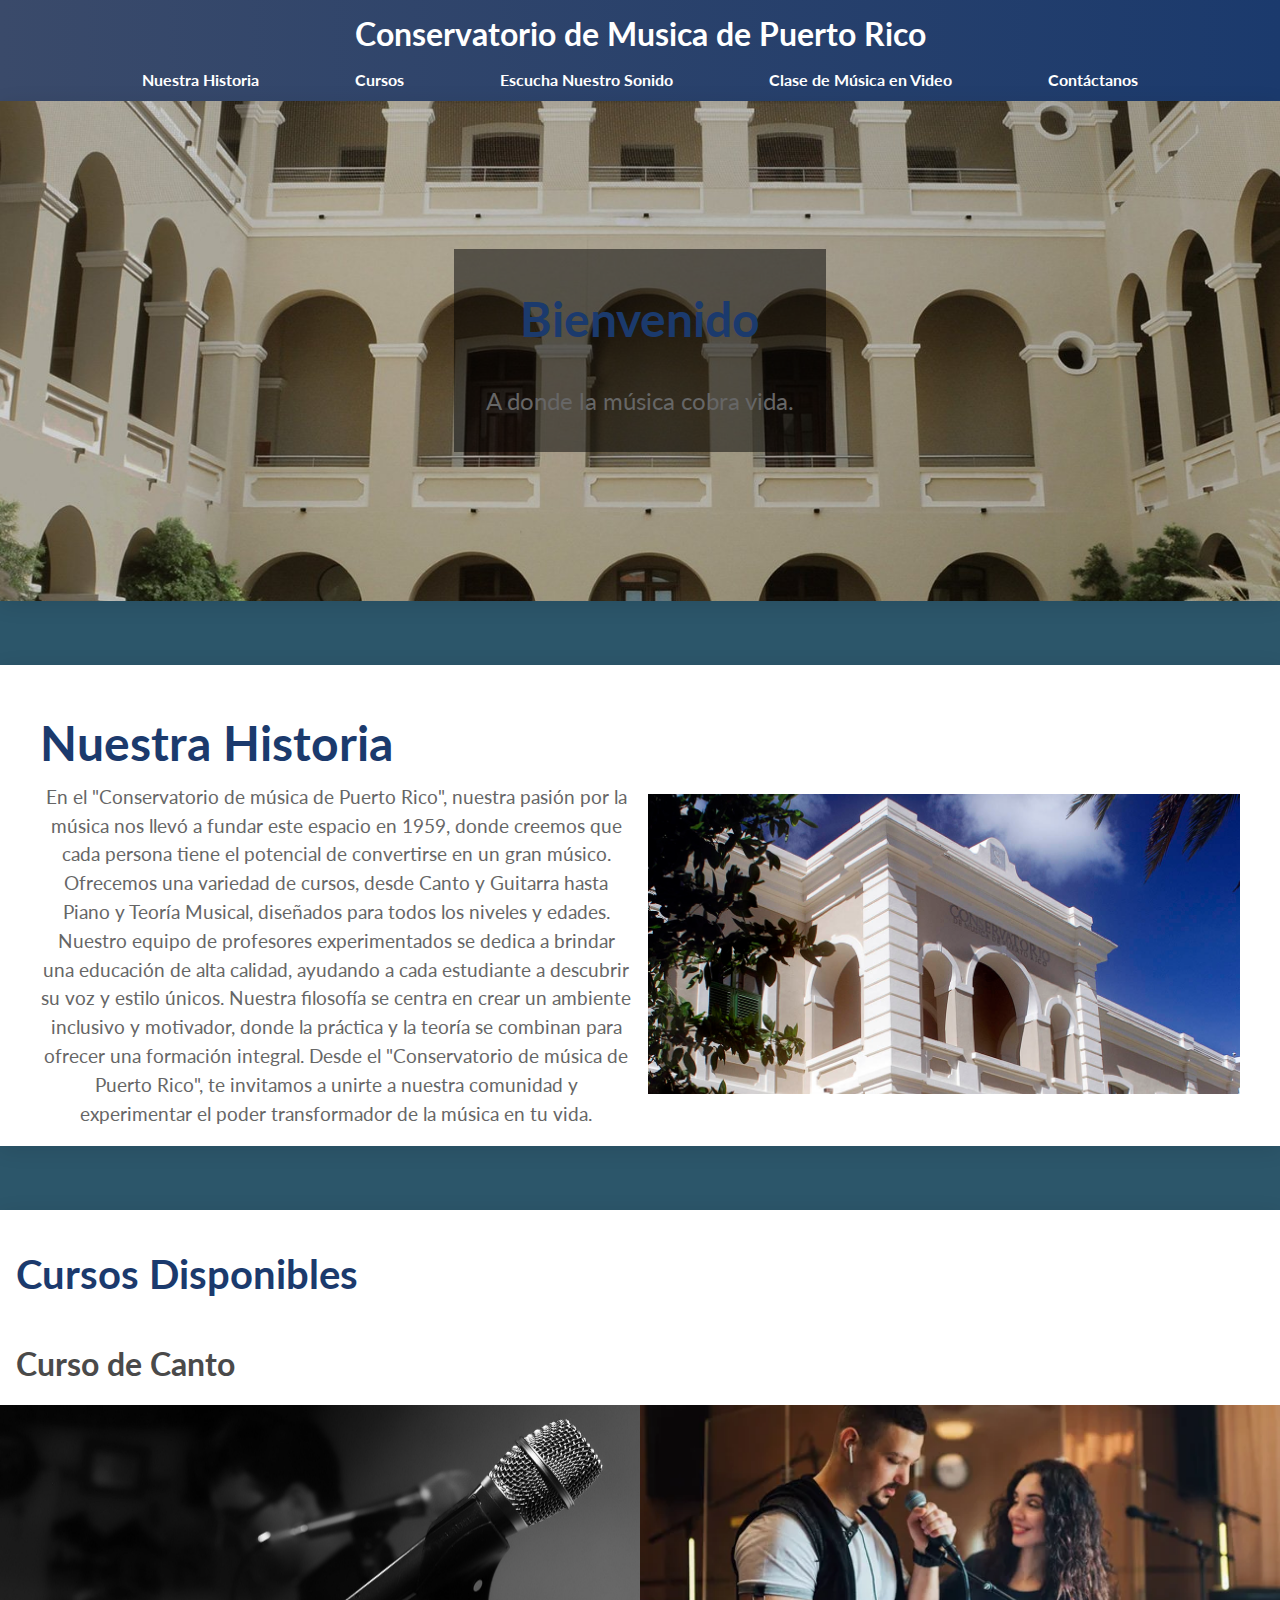
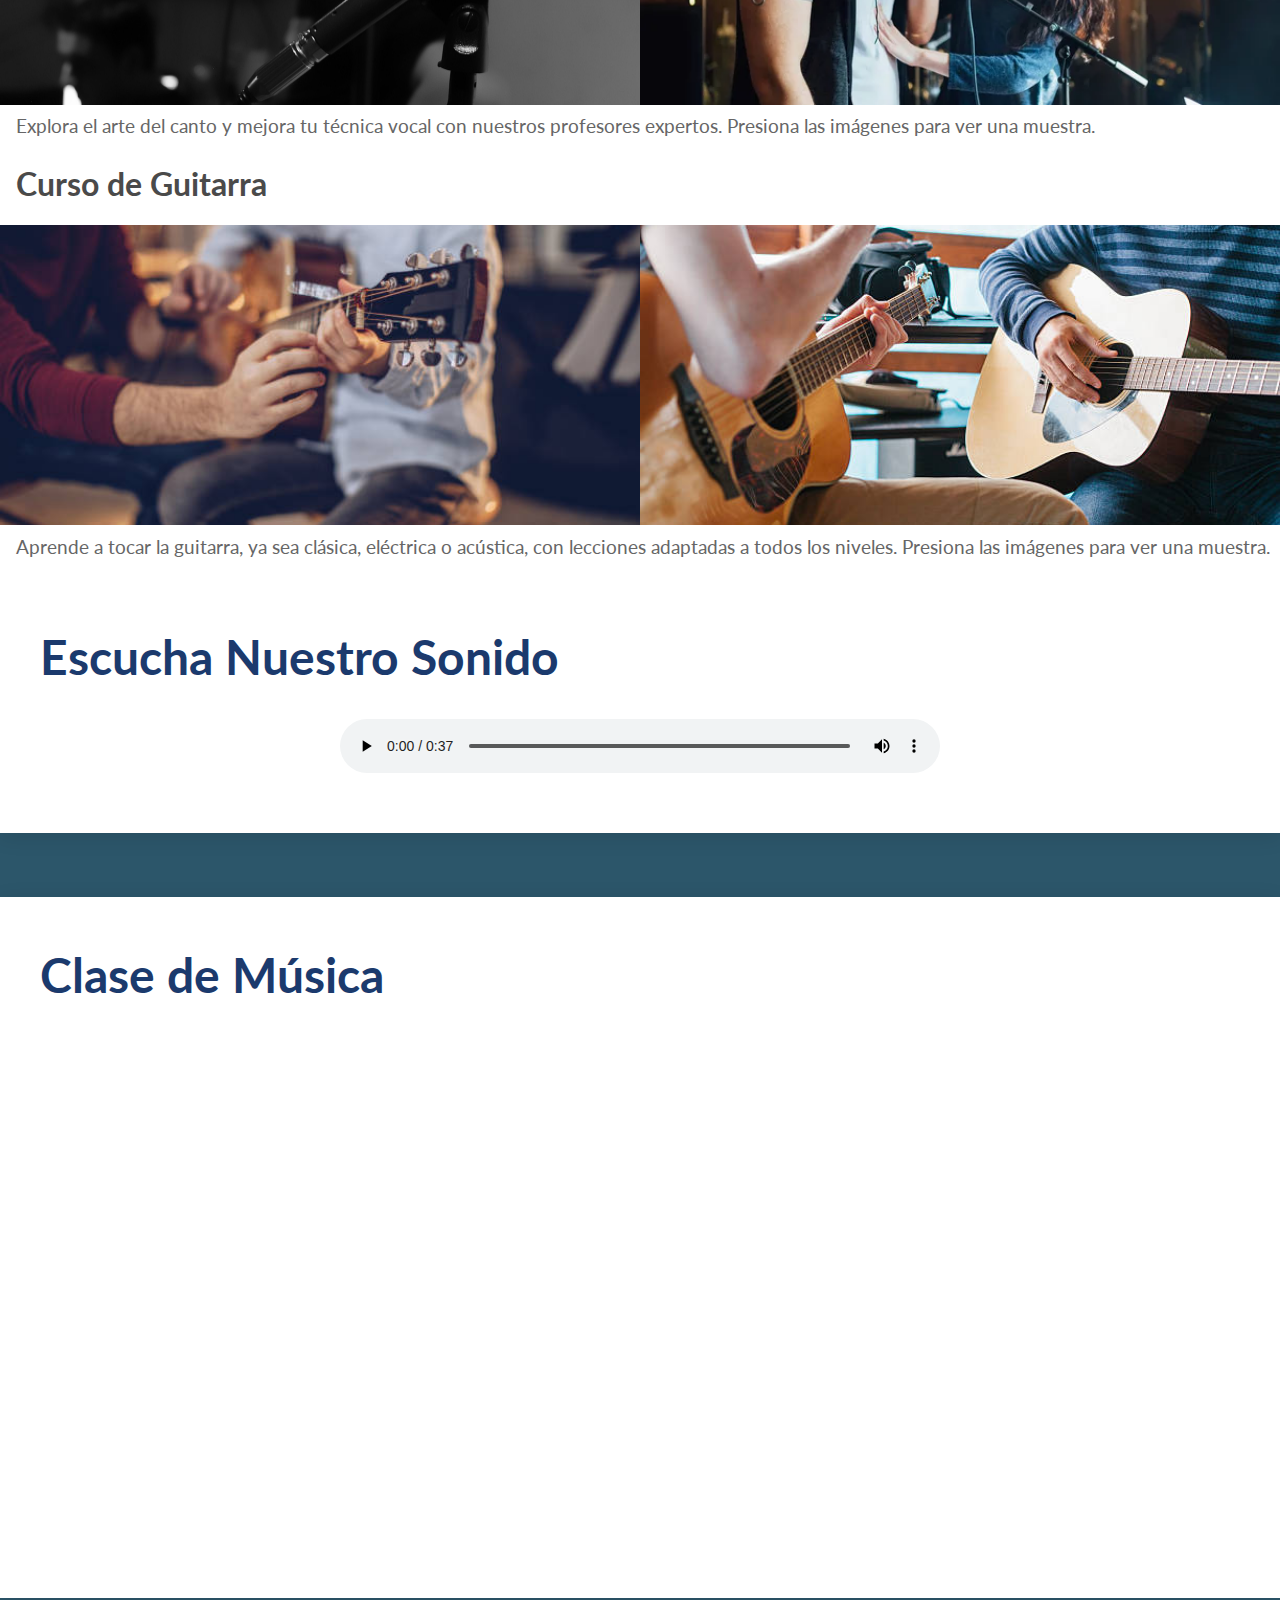
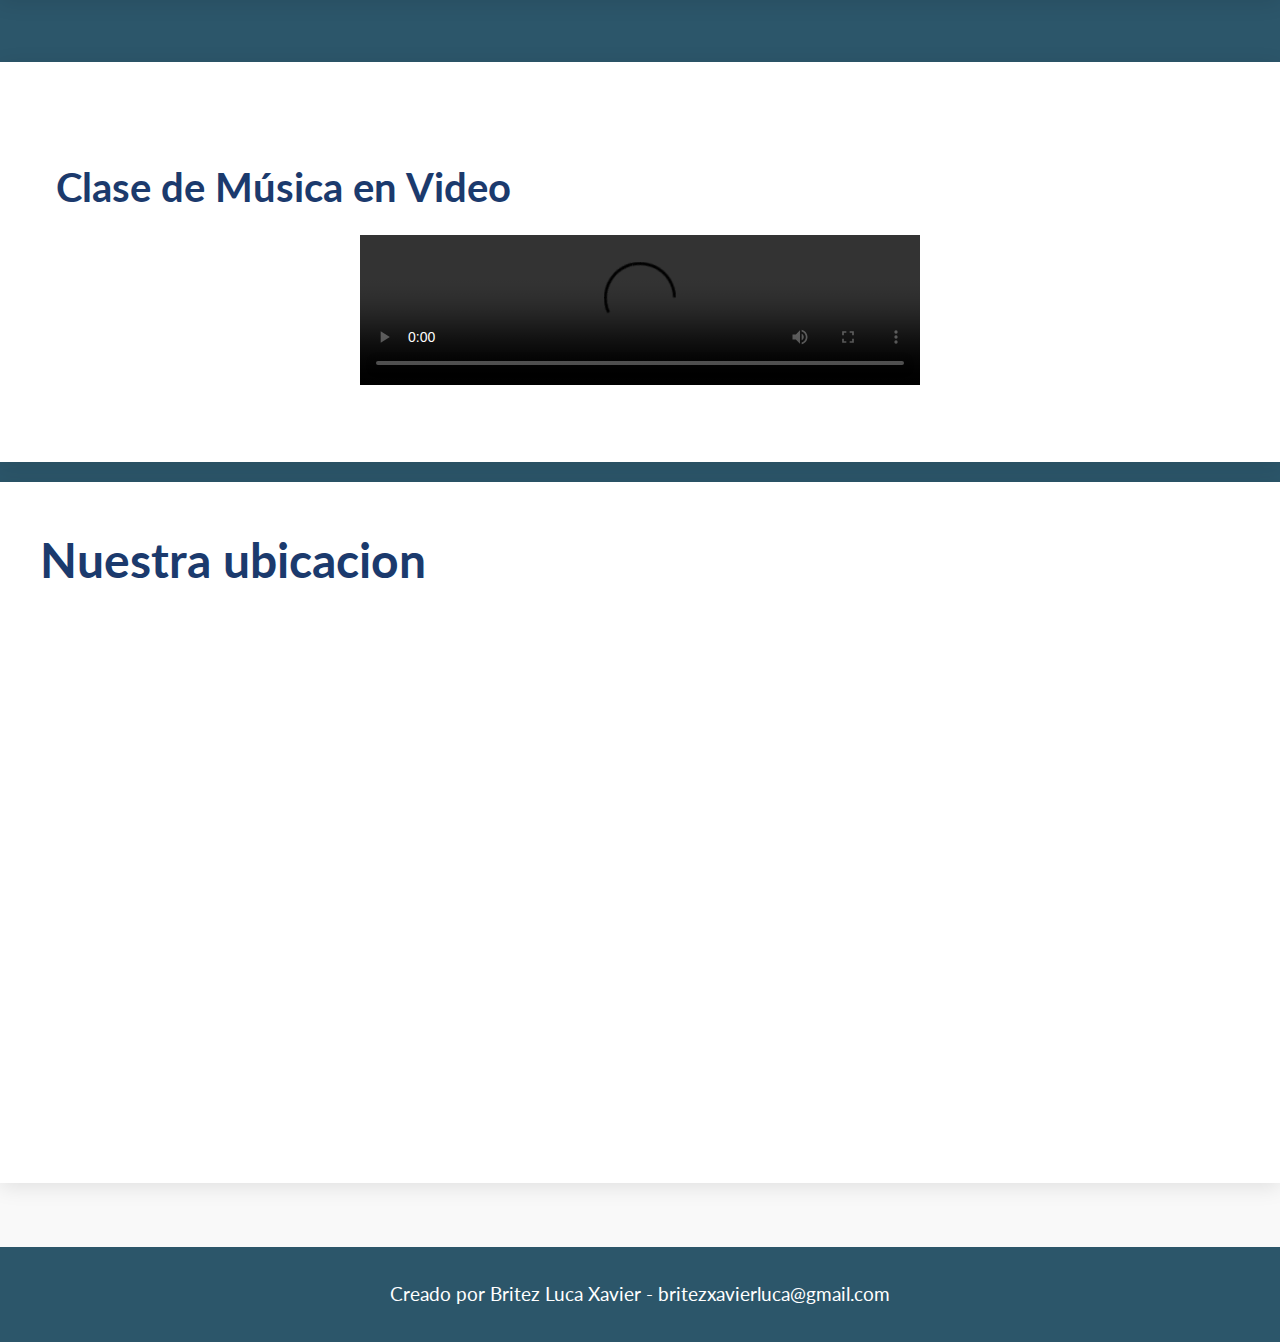
==== index.html @ c3d128db "Primera version" ====
<!DOCTYPE html>
<html lang="es">

<head>
    <meta charset="UTF-8">
    <meta name="viewport" content="width=device-width, initial-scale=1.0">
    <title>Instituto de Música</title>
    <link href="https://fonts.googleapis.com/css2?family=Lato:wght@400;700&display=swap" rel="stylesheet">
    <link rel="stylesheet" href="css/styles.css">
</head>

<body>
    <header>
        <div class="logo">
            <h1>Conservatorio de Musica de Puerto Rico</h1>
        </div>
        <nav>
            <ul>
                <li><a href="#historia">Nuestra Historia</a></li>
                <li><a href="cursoDeGuitarra.html">Cursos</a></li> <!-- Modificado aquí -->
                <li><a href="#audio">Escucha Nuestro Sonido</a></li>
                <li><a href="#video-local">Clase de Música en Video</a></li>
                <li><a href="contacto.html">Contáctanos</a></li> <!-- Nuevo botón -->
            </ul>
        </nav>
    </header>
    

    <main>
        <!-- Sección de parallax -->
        <section class="parallax">
            <div class="overlay">
                <h2>Bienvenido</h2>
                <p>A donde la música cobra vida.</p>
            </div>
        </section>

        <!-- Sección historia -->
        <section id="historia">
            <h2>Nuestra Historia</h2>
            <div class="historia-contenido">
                <p>En el "Conservatorio de música de Puerto Rico", nuestra pasión por la música nos llevó a fundar este espacio en 1959, donde creemos que cada persona tiene el potencial de convertirse en un gran músico. Ofrecemos una variedad de cursos, desde Canto y Guitarra hasta Piano y Teoría Musical, diseñados para todos los niveles y edades. Nuestro equipo de profesores experimentados se dedica a brindar una educación de alta calidad, ayudando a cada estudiante a descubrir su voz y estilo únicos.

                    Nuestra filosofía se centra en crear un ambiente inclusivo y motivador, donde la práctica y la teoría se combinan para ofrecer una formación integral. Desde el "Conservatorio de música de Puerto Rico", te invitamos a unirte a nuestra comunidad y experimentar el poder transformador de la música en tu vida.</p>
                <img src="images/Historia.jpg" alt="Imagen del instituto" class="historia-imagen">
            </div>
        </section>

        <!-- Sección cursos -->
        <section id="cursos">
            <h2>Cursos Disponibles</h2>
            <article>
                <h3>Curso de Canto</h3>
                <div class="imagenes">
                    <a href="https://www.youtube.com/watch?v=EIg26wMVCxU" target="_blank">
                        <img src="images/Canto.jpg" alt="Curso de Canto">
                    </a>
                    <a href="https://www.youtube.com/watch?v=EIg26wMVCxU" target="_blank">
                        <img src="images/Canto2.jpg" alt="Curso de Canto">
                    </a>
                </div>
                <p>Explora el arte del canto y mejora tu técnica vocal con nuestros profesores expertos. Presiona las imágenes para ver una muestra.</p>
            </article>
        
            <article>
                <h3>Curso de Guitarra</h3>
                <div class="imagenes">
                    <a href="https://www.youtube.com/watch?v=LNnHZe3q7Wc" target="_blank">
                        <img src="images/CursoGuitarra.jpg" alt="Curso de Guitarra">
                    </a>
                    <a href="https://www.youtube.com/watch?v=LNnHZe3q7Wc" target="_blank">
                        <img src="images/CursosGuitarra2.jpg" alt="Curso de Guitarra">
                    </a>
                </div>
                <p>Aprende a tocar la guitarra, ya sea clásica, eléctrica o acústica, con lecciones adaptadas a todos los niveles. Presiona las imágenes para ver una muestra.</p>
            </article>
        </section>
        
        <!-- Sección audio -->
        <section id="audio">
            <h2>Escucha Nuestro Sonido</h2>
            <audio controls>
                <source src="audio/AudioMuestra.mp3" type="audio/mpeg">
                Tu navegador no soporta el elemento de audio.
            </audio>
        </section>

        <!-- Video de YouTube -->
        <section>
            <h2>Clase de Música</h2>
            <iframe width="560" height="315" src="https://www.youtube.com/embed/lQxttWdzE-o?si=RPPs7CtifAok0BoW"
                title="YouTube video player" frameborder="0"
                allow="accelerometer; autoplay; clipboard-write; encrypted-media; gyroscope; picture-in-picture; web-share"
                referrerpolicy="strict-origin-when-cross-origin" allowfullscreen></iframe>
        </section>

        <!-- Video local .mp4 -->
        <section id="video-local" class="video-local">
            <h2>Clase de Música en Video</h2>
            <video controls>
                <source src="video/VideoMuestra.mp4" type="video/mp4">
                Tu navegador no soporta el elemento de video.
            </video>
        </section>

        <!-- Sección del Mapa Interactivo -->
        <section id="mapa-interactivo">
            <h2>Nuestra ubicacion</h2>
            <iframe src="https://www.google.com/maps/embed?pb=!1m14!1m8!1m3!1d1838.454198432639!2d-66.07933084292748!3d18.45419694936248!3m2!1i1024!2i768!4f13.1!3m3!1m2!1s0x8c036f308a757f01%3A0xc964ea7642dfaf04!2sConservatorio%20de%20M%C3%BAsica%20de%20Puerto%20Rico!5e0!3m2!1ses-419!2sar!4v1728061995667!5m2!1ses-419!2sar" width="600" height="450" style="border:0;" allowfullscreen="" loading="lazy" referrerpolicy="no-referrer-when-downgrade"></iframe>
        </section>
    </main>

    <footer>
        <p>Creado por Britez Luca Xavier - britezxavierluca@gmail.com</p>
    </footer>
</body>

</html>
---- css/styles.css ----
* {
    margin: 0;
    padding: 0;
    box-sizing: border-box;
}
html, body {
    margin: 0; 
    padding: 0; 
}
body {
    font-family: 'Lato', sans-serif;
    color: #4a4a4a;
    background-color: #f9f9f9;
    line-height: 1.6;
    overflow-x: hidden;
}
header {
    background: linear-gradient(90deg, #3a4a6a, #1b3a6d);
    color: white;
    padding: 0.5rem 1rem;
    display: flex;
    justify-content: center;
    align-items: center;
    flex-direction: column;
    text-align: center;
}
.logo h1 {
    font-size: 2rem;
    font-weight: 700;
}
header h1 {
    font-size: 4rem;
    font-weight: 700;
    margin-bottom: 0.5rem;
}
header p {
    font-size: 1.5rem;
}
nav ul {
    list-style: none;
    display: flex;
    gap: 1.5rem;
}
nav ul li {
    display: inline-block;
    margin: 0 20px;
}
nav ul li a {
    color: white;
    text-decoration: none;
    font-weight: bold;
    padding: 0.5rem 1rem;
    border-radius: 25px;
    transition: background-color 0.3s, transform 0.3s;
}
nav ul li a:hover {
    background-color: #fcbf49;
    transform: scale(1.05);
}
.parallax {
    height: 500px;
    background-image: url('../images/Conservatorio(Paralax).jpg');
    background-attachment: fixed;
    background-position: center;
    background-size: cover;
    display: flex;
    align-items: center;
    justify-content: center;
    color: white;
    width: 100vw;
    position: relative;
    left: 50%;
    right: 50%;
    margin-left: -50vw;
    margin-right: -50vw;
    padding: 0;
    border-radius: 0;
}
.parallax .overlay {
    background-color: rgba(0, 0, 0, 0.5);
    padding: 2rem;
    text-align: center;
}
.parallax h2 {
    font-size: 3rem;
}
.parallax p {
    font-size: 1.5rem;
}
.historia-contenido {
    display: flex;
    justify-content: space-between;
    align-items: center;
    margin-top: 1.5rem;
    height: 300px;
}
.historia-contenido p {
    flex: 1;
    margin-right: 1rem;
    text-align: center;
    line-height: 1.5;
}
.historia-imagen {
    flex: 1;
    max-width: 100%;
    height: auto;
    border-radius: 0;
    object-fit: cover;
    max-height: 300px;
}
#cursos {
    display: flex;
    flex-wrap: wrap;
    gap: 0;
    margin: 0;
    padding: 0;
}
#cursos article {
    flex: 1 1 100%;
    margin: 0;
    padding: 0;
    background-color: #fff;
}
#cursos .imagenes {
    display: flex;
    margin: 0;
    padding: 0;
}
#cursos .imagenes a {
    flex: 1;
    margin: 0;
}
#cursos .imagenes img {
    width: 100%;
    height: 300px;
    object-fit: cover;
    border-radius: 0;
    margin: 0;
    padding: 0;
}
#cursos h2 {
    font-size: 2.5rem;
    margin: 2rem 0;
    margin-left: 1rem;
    text-align: center;
}
#cursos h3 {
    font-size: 2rem;
    margin-bottom: 1rem;
    margin-left: 1rem;
}
#cursos p {
    font-size: 1.2rem;
    margin-bottom: 1rem;
    margin-left: 1rem;
}
#cursos .button {
    padding: 0.8rem 1.5rem;
    background-color: #fcbf49;
    color: #333;
    text-decoration: none;
    font-weight: bold;
    border-radius: 25px;
    transition: background-color 0.3s ease;
    margin-left: 1rem;
}
#cursos .button:hover {
    background-color: #ffcc33;
}
main {
    padding: 0;
    margin: 0;
    width: 100%;
    background-color: #2C566A;
}
section {
    background-color: white;
    margin-bottom: 4rem;
    padding: 2.5rem;
    border-radius: 0;
    box-shadow: 0 4px 20px rgba(0, 0, 0, 0.1);
}
section h2 {
    font-size: 3rem;
    color: #1b3a6d;
    margin-bottom: 1.5rem;
}
section p {
    font-size: 1.2rem;
    color: #666;
}
section img {
    width: 100%;
    height: auto;
    border-radius: 10px;
    margin-bottom: 1.5rem;
}
button, a.button {
    display: inline-block;
    padding: 1rem 2rem;
    background-color: #fcbf49;
    color: #333;
    text-decoration: none;
    font-weight: bold;
    border-radius: 25px;
    transition: background-color 0.3s, transform 0.3s;
    text-align: center;
}
button:hover, a.button:hover {
    background-color: #ffcc33;
    transform: translateY(-2px);
}
section audio {
    display: block;
    margin: 20px auto;
    width: 100%;
    max-width: 600px;
}
section iframe {
    display: block;
    margin: 20px auto;
    width: 100%;
    max-width: 800px;
    height: 500px;
}
.video-local {
    display: flex;
    flex-direction: column;
    align-items: flex-start;
    justify-content: center;
    min-height: 400px;
    margin: 20px 0;
}
.video-local h2 {
    font-size: 2.5rem;
    margin: 1rem 0;
    margin-left: 1rem;
    color: #1b3a6d;
}
.video-local video {
    width: 100%;
    max-width: 560px;
    height: auto;
    border-radius: 0;
    margin: 0 auto;
}
footer {
    background: #2C566A;
    color: white;
    text-align: center;
    padding: 2rem;
}
footer p {
    margin: 0;
    font-size: 1.2rem;
}
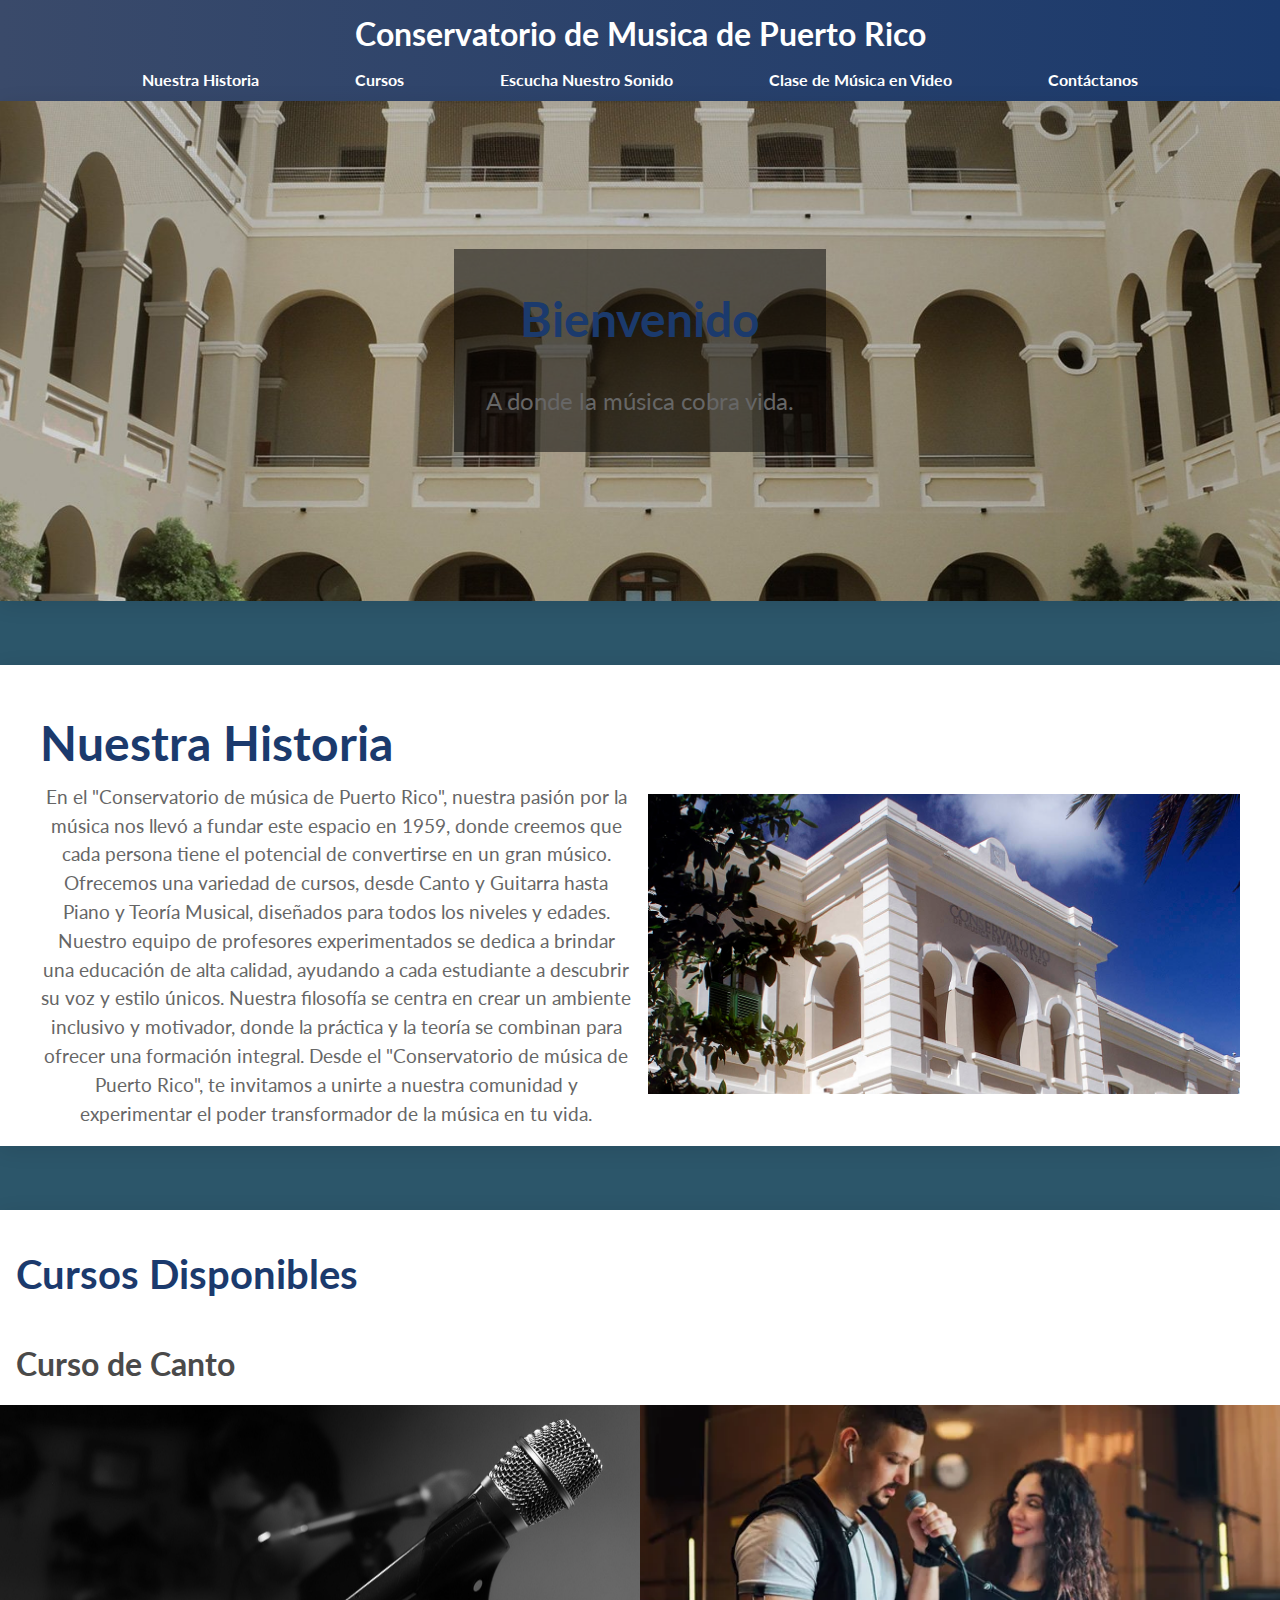
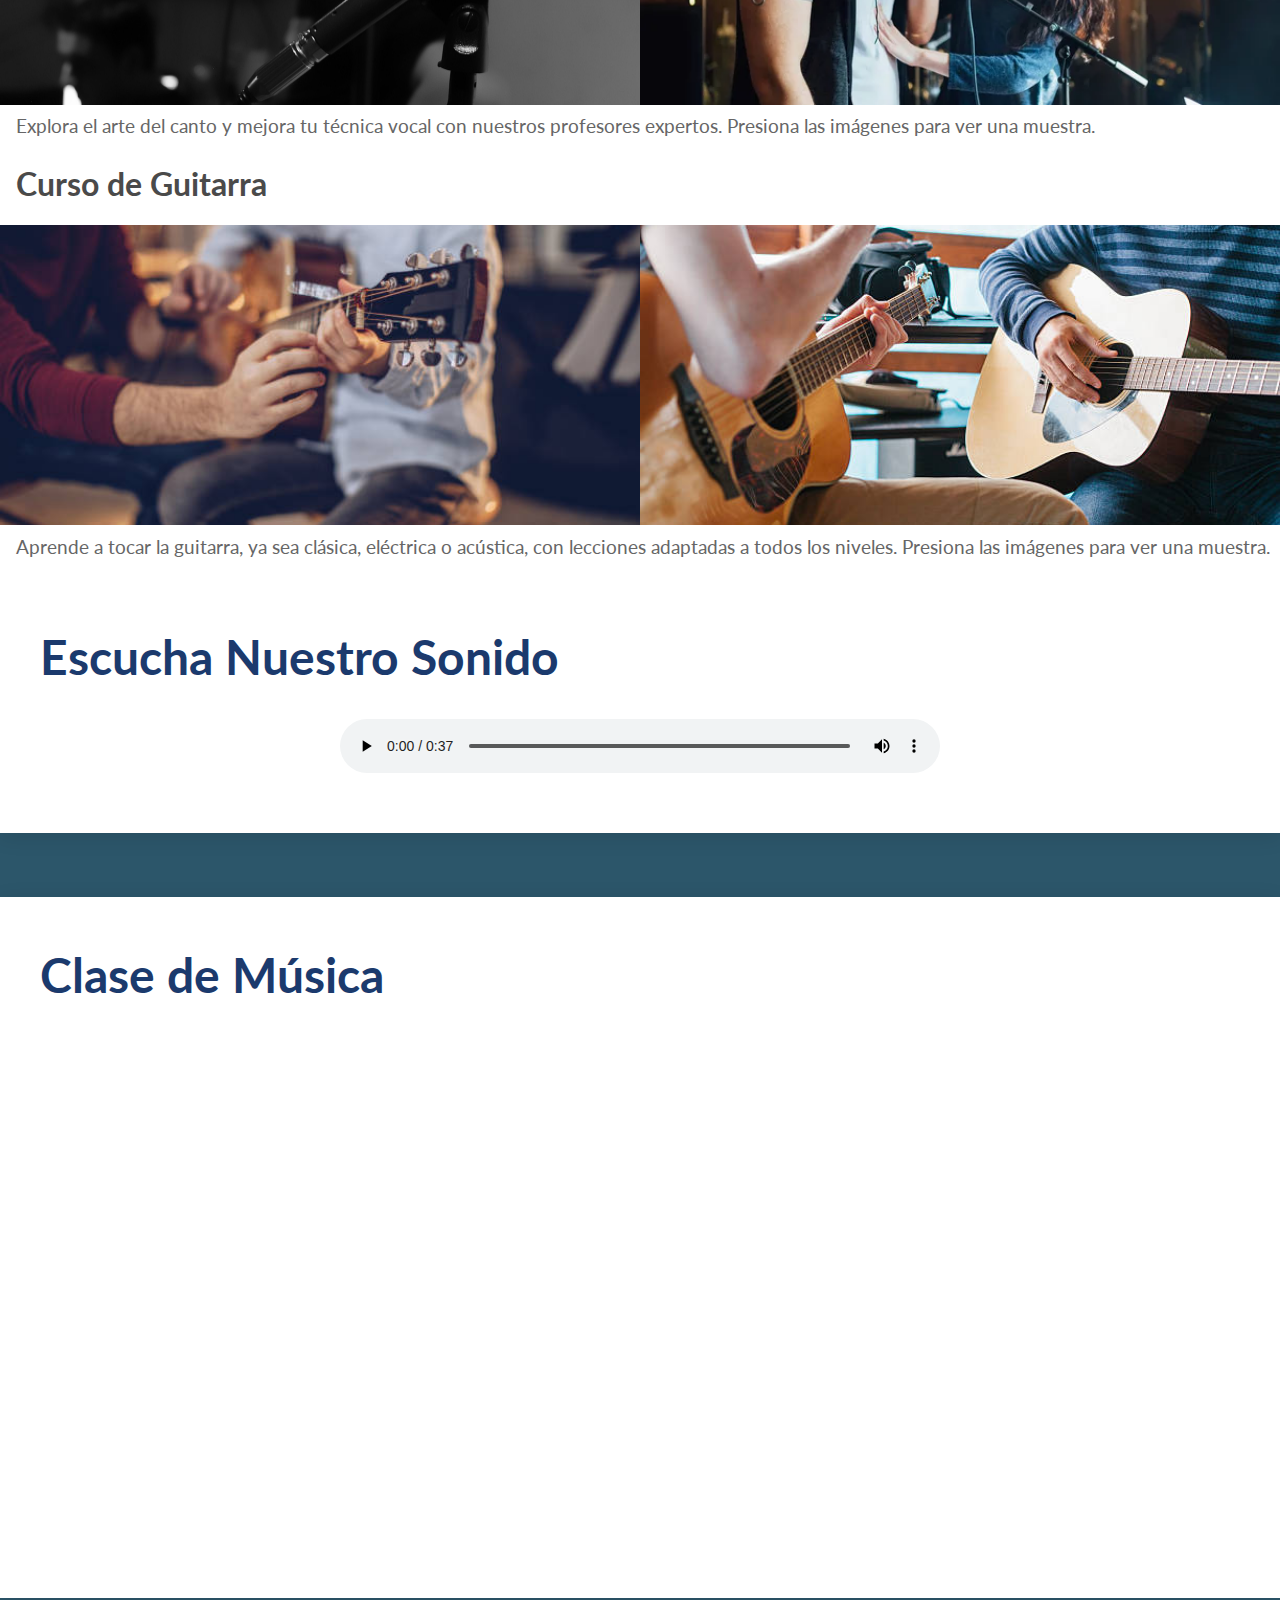
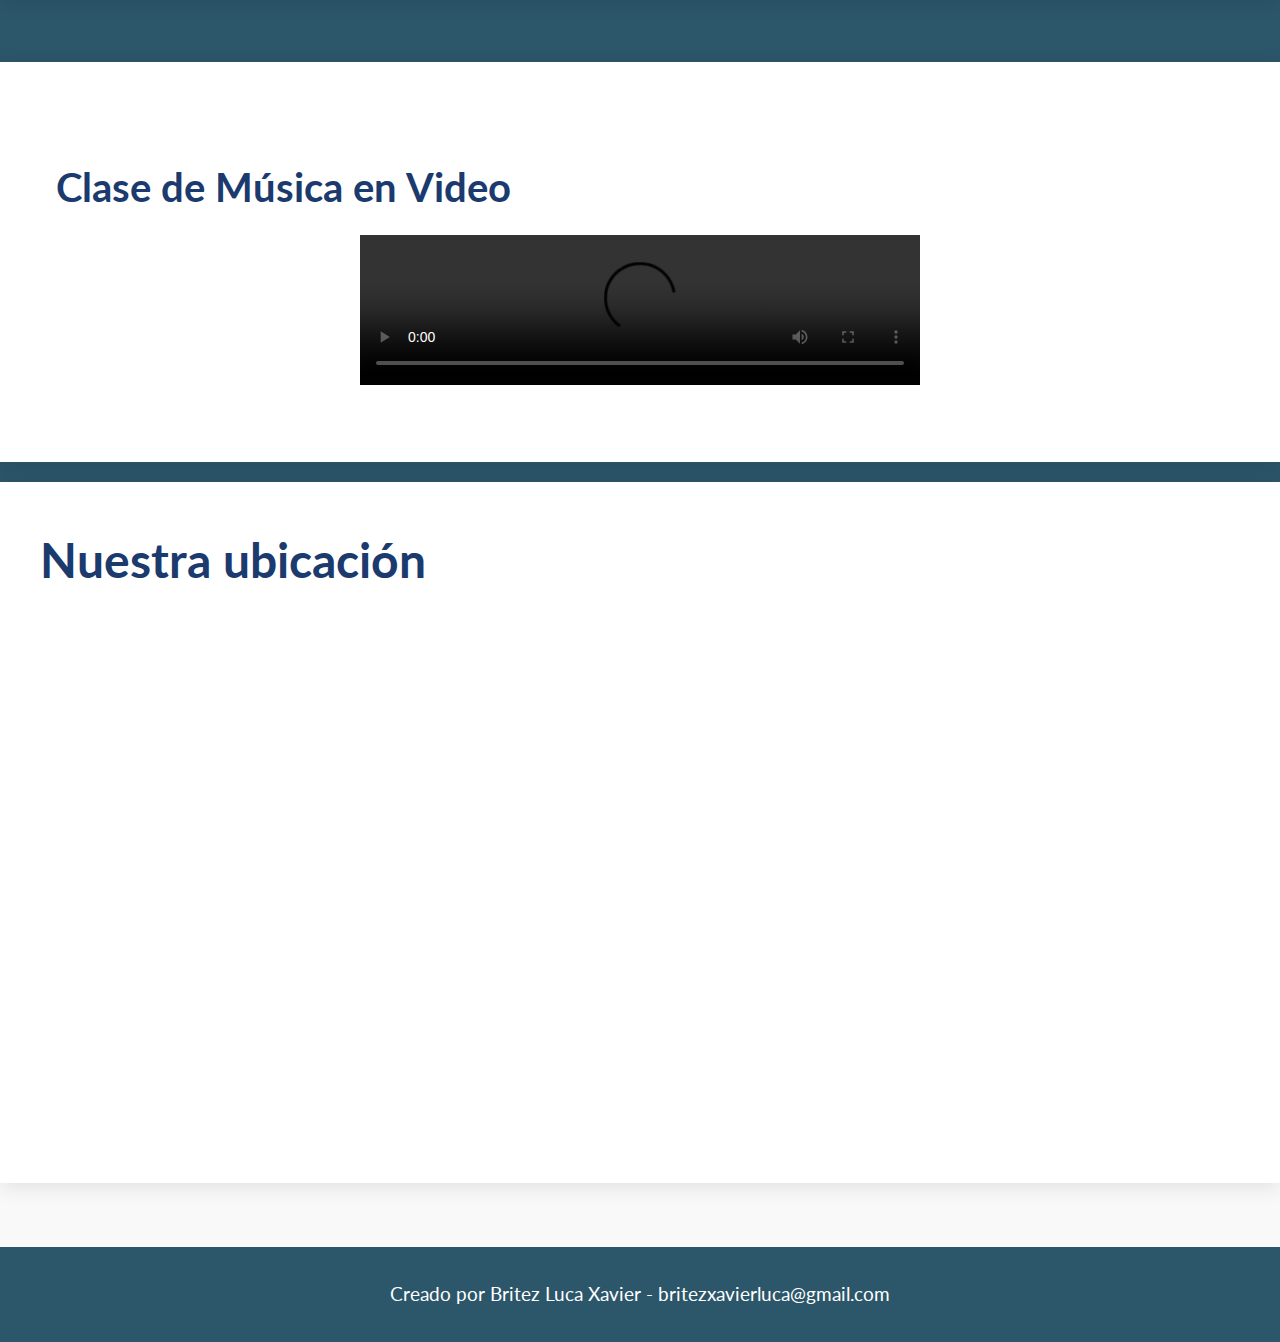
==== commit d0c9046b: "Version 2" ====
--- a/index.html
+++ b/index.html
@@ -17,17 +17,15 @@
         <nav>
             <ul>
                 <li><a href="#historia">Nuestra Historia</a></li>
-                <li><a href="cursoDeGuitarra.html">Cursos</a></li> <!-- Modificado aquí -->
+                <li><a href="cursos.html">Cursos</a></li> 
                 <li><a href="#audio">Escucha Nuestro Sonido</a></li>
                 <li><a href="#video-local">Clase de Música en Video</a></li>
-                <li><a href="contacto.html">Contáctanos</a></li> <!-- Nuevo botón -->
+                <li><a href="contacto.html">Contáctanos</a></li> 
             </ul>
         </nav>
     </header>
     
-
     <main>
-        <!-- Sección de parallax -->
         <section class="parallax">
             <div class="overlay">
                 <h2>Bienvenido</h2>
@@ -35,7 +33,6 @@
             </div>
         </section>
 
-        <!-- Sección historia -->
         <section id="historia">
             <h2>Nuestra Historia</h2>
             <div class="historia-contenido">
@@ -46,7 +43,6 @@
             </div>
         </section>
 
-        <!-- Sección cursos -->
         <section id="cursos">
             <h2>Cursos Disponibles</h2>
             <article>
@@ -76,7 +72,6 @@
             </article>
         </section>
         
-        <!-- Sección audio -->
         <section id="audio">
             <h2>Escucha Nuestro Sonido</h2>
             <audio controls>
@@ -85,7 +80,6 @@
             </audio>
         </section>
 
-        <!-- Video de YouTube -->
         <section>
             <h2>Clase de Música</h2>
             <iframe width="560" height="315" src="https://www.youtube.com/embed/lQxttWdzE-o?si=RPPs7CtifAok0BoW"
@@ -94,7 +88,6 @@
                 referrerpolicy="strict-origin-when-cross-origin" allowfullscreen></iframe>
         </section>
 
-        <!-- Video local .mp4 -->
         <section id="video-local" class="video-local">
             <h2>Clase de Música en Video</h2>
             <video controls>
@@ -103,9 +96,8 @@
             </video>
         </section>
 
-        <!-- Sección del Mapa Interactivo -->
         <section id="mapa-interactivo">
-            <h2>Nuestra ubicacion</h2>
+            <h2>Nuestra ubicación</h2>
             <iframe src="https://www.google.com/maps/embed?pb=!1m14!1m8!1m3!1d1838.454198432639!2d-66.07933084292748!3d18.45419694936248!3m2!1i1024!2i768!4f13.1!3m3!1m2!1s0x8c036f308a757f01%3A0xc964ea7642dfaf04!2sConservatorio%20de%20M%C3%BAsica%20de%20Puerto%20Rico!5e0!3m2!1ses-419!2sar!4v1728061995667!5m2!1ses-419!2sar" width="600" height="450" style="border:0;" allowfullscreen="" loading="lazy" referrerpolicy="no-referrer-when-downgrade"></iframe>
         </section>
     </main>
